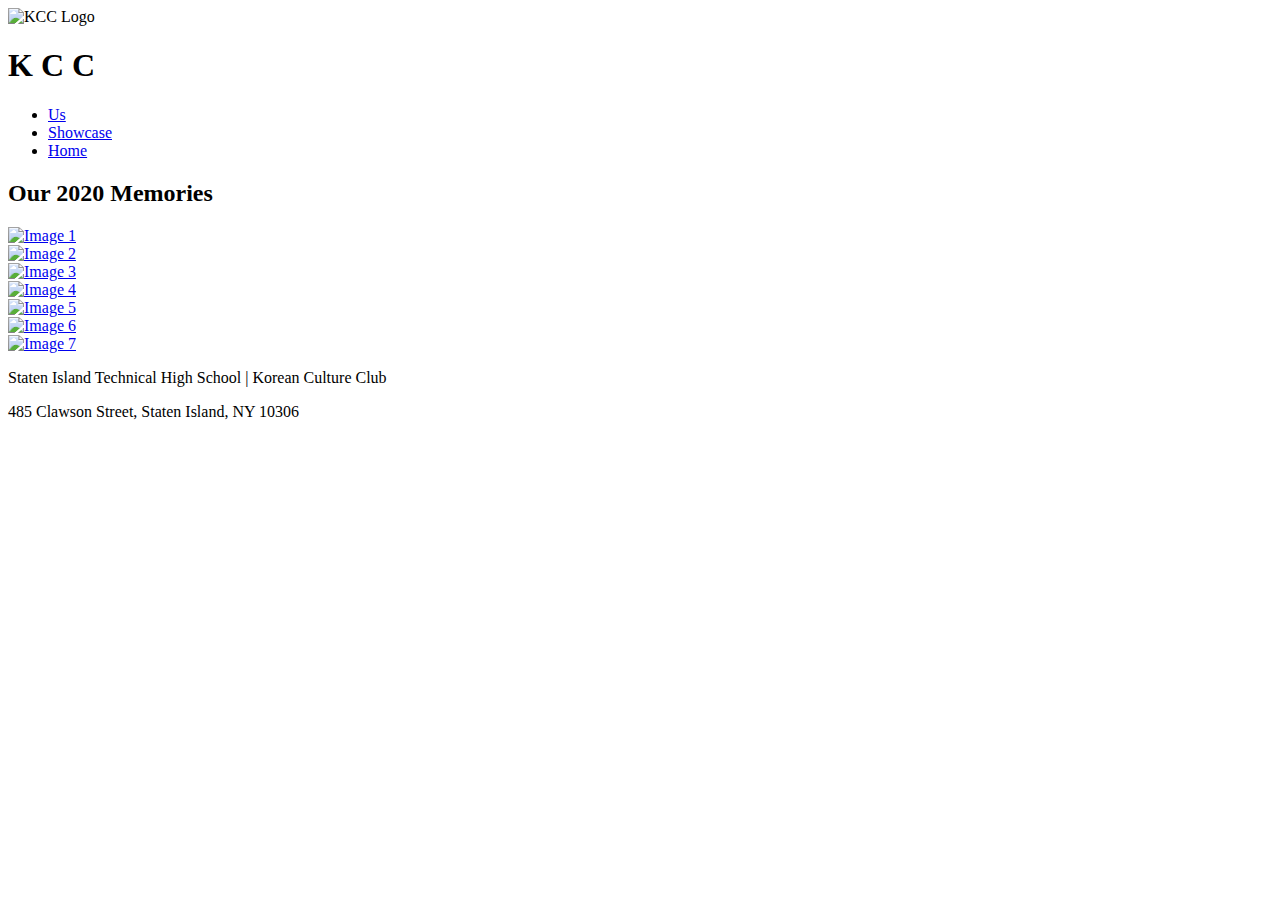
==== showcase.html @ cf532342 "Add files via upload" ====
<!DOCTYPE html>

<html lang="en">

  <head>
    <meta charset="utf-8">
    <meta name="description" content="KCC — the Korean Culture Club of Staten Island Technical High School.">
    <meta name="viewport" content="width=device-width">
    <meta name="author" content="Alvin Xiao">
    <title>KCC | Showcase</title>
    <link rel="stylesheet" href="./css/style.css">
    <link href='https://fonts.googleapis.com/css?family=Merriweather' rel='stylesheet'>
    <link href='https://fonts.googleapis.com/css?family=Roboto' rel='stylesheet'>
  </head>

  <body>

    <header>
      <div class="container1">
        <div class="logo">
          <img src="img\logo.jpg" alt="KCC Logo" width="240" height="165">
        </div>
        <div class="logo">
          <h1 id="logo-title">K C C<h1>
        </div>
      </div>
      <nav class="container">
        <ul>
          <li><a href="us.html">Us</a></li>
          <li><a href="showcase.html"><span class="current">Showcase</span></a></li>
          <li><a href="index.html">Home</a></li>
        </ul>
      </nav>
    </header>

    <section class="container">
      <h2 class="line">Our 2020 Memories</h2>
    </section>

    <div class="container">
      <div class="gallery">
        <div class="img img1">
          <a href="img\dance1.JPG" target="_blank"><img src="img\dance1.JPG" alt="Image 1"></a>
        </div>
        <div class="img img2">
          <a href="img\dance2.JPG" target="_blank"><img src="img\dance2.JPG" alt="Image 2"></a>
        </div>
        <div class="img img3">
          <a href="img\dance3.JPG" target="_blank"><img src="img\dance3.JPG" alt="Image 3"></a>
        </div>
        <div class="img img4">
          <a href="img\dance4.JPG" target="_blank"><img src="img\dance4.JPG" alt="Image 4"></a>
        </div>
        <div class="img img5">
          <a href="img\dance5.JPG" target="_blank"><img src="img\dance5.JPG" alt="Image 5"></a>
        </div>
        <div class="img img6">
          <a href="img\dance6.JPG" target="_blank"><img src="img\dance6.JPG" alt="Image 6"></a>
        </div>
        <div class="img zoom img7">
          <a href="img\clubpic.jpg" target="_blank"><img src="img\clubpic.jpg" alt="Image 7"></a>
        </div>
      </div>
    </div>

    <footer>
      <p>Staten Island Technical High School | Korean Culture Club</p>
      <p>485 Clawson Street, Staten Island, NY 10306</p>
    </footer>
  </body>

</html>
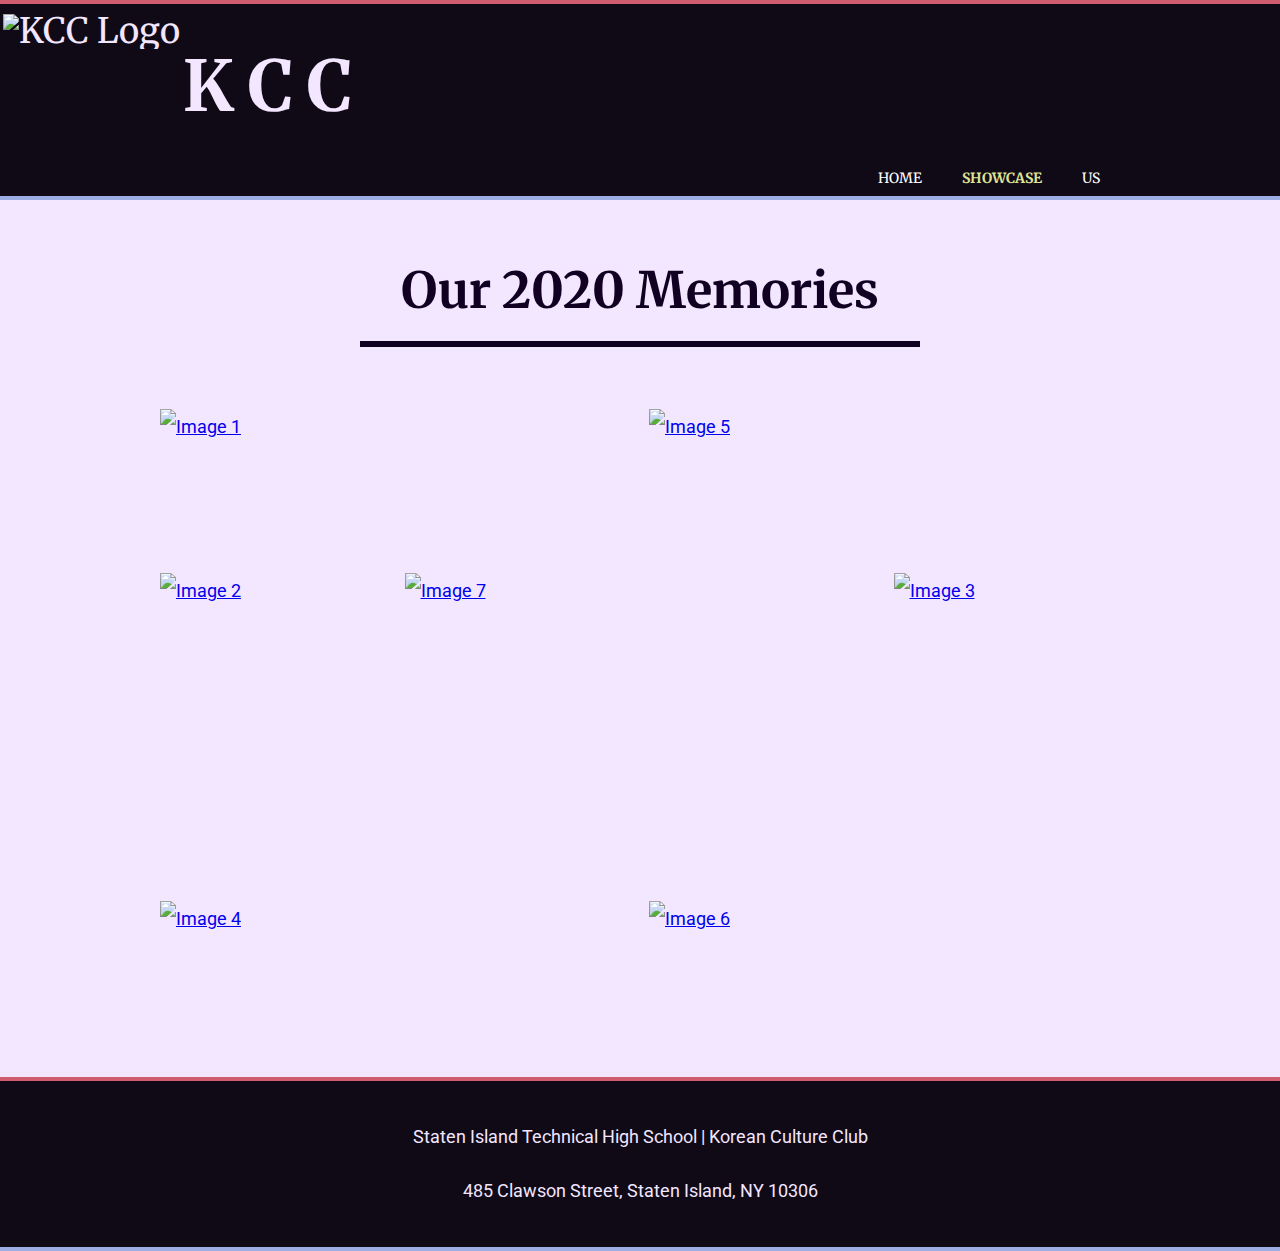
==== commit e8f3a0e2: "Update showcase.html" ====
--- a/showcase.html
+++ b/showcase.html
@@ -8,7 +8,7 @@
     <meta name="viewport" content="width=device-width">
     <meta name="author" content="Alvin Xiao">
     <title>KCC | Showcase</title>
-    <link rel="stylesheet" href="./css/style.css">
+    <link rel="stylesheet" type="text/css" href="style.css"">
     <link href='https://fonts.googleapis.com/css?family=Merriweather' rel='stylesheet'>
     <link href='https://fonts.googleapis.com/css?family=Roboto' rel='stylesheet'>
   </head>
--- a/style.css
+++ b/style.css
@@ -0,0 +1,225 @@
+body{
+  color: #102;
+  font-size: 18px;
+  font-family: 'Roboto', Georgia, serif;
+  line-height: 2;
+  padding: 0;
+  margin: 0;
+  background-color: #f3e6ff
+}
+
+.container{
+  width: 75%;
+  margin: auto;
+  overflow: hidden
+}
+
+/*Header */
+header{
+  font-family: 'Merriweather', Georgia, serif;
+  color: #f3e6ff;
+  background-color: #100a16;
+  padding-top: 0;
+  min-height: 20px;
+  border-top: #d05c6f 4.5px solid;
+  border-bottom: #9daee5 4.5px solid;
+  line-height: 1
+}
+
+header a{
+  color: #fff;
+  text-decoration: none;
+  text-transform: uppercase;
+  font-size: 14px
+}
+
+header ul{
+  margin: 0;
+  padding: 0
+}
+
+header li{
+  float: right;
+  display: inline;
+  padding: 0 20px 10px 20px
+}
+
+.logo{
+  font-size: 35px;
+  float: left;
+  margin-left: 3px;
+  display: inline
+}
+
+.logo img{
+  padding-top: 10px;
+}
+
+.logo h1{
+  padding-top: 0px
+}
+
+.current{
+  font-weight: bold;
+  color: #dfe294
+}
+
+header a:hover{
+  font-weight: bold;
+  color: #dfe294
+}
+
+/* Showcase */
+
+#showcase{
+  background-image: url('../img/showcase.jpg');
+  background-repeat: no-repeat;
+  background-size: cover;
+  background-position: center;
+  padding: 215px;
+  border-bottom: #d05c6f 4.5px solid
+}
+
+h2{
+  font-size: 50px;
+  font-family: 'Merriweather';
+  text-align: center
+}
+
+/* Not Sure
+.layout1{
+  background-color: #dfe294;
+  padding: 100px 0 100px 50px;
+  border-top: #9daee5 4.5px solid;
+  border-bottom: #d05c6f 4.5px solid
+}
+
+.layout2{
+  background-color: #aea1cf;
+  padding: 100px 50px 100px 0;
+  text-align: right;
+  display: inline
+}
+*/
+
+/* Gallery */
+
+.line{
+  border-bottom: #102 6px solid;
+  margin-left: 200px;
+  margin-right: 200px
+}
+
+.gallery{
+  display: grid;
+  grid-template-columns: repeat(8, 1fr);
+  grid-template-rows: repeat(8, 5vw);
+  grid-gap: 1em;
+  margin-top: 20px;
+}
+
+.gallery img{
+  width: 100%;
+  height: 100%;
+  object-fit: cover;
+}
+
+.img1{
+  grid-column: 1/5;
+  grid-row: 1/3
+}
+
+.img2{
+  grid-column: 1/3;
+  grid-row: 3/7
+}
+
+
+.img3{
+  grid-column: 7/9;
+  grid-row: 3/7
+}
+
+.img4{
+  grid-column: 1/5;
+  grid-row: 7/9
+}
+
+.img5{
+  grid-column: 5/9;
+  grid-row: 1/3
+}
+
+.img6{
+  grid-column: 5/9;
+  grid-row: 7/9
+}
+
+.img7{
+  grid-column: 3/7;
+  grid-row: 3/7
+}
+
+.zoom{
+  transition: transform .2s;
+  display: inline;
+}
+
+.zoom:hover{
+  -ms-transform: scale(1.5);
+  -webkit-transform: scale(1.5);
+  transform: scale(1.5)
+}
+
+#boxes{
+  margin-top: 20px;
+}
+
+.box{
+  float: left;
+  width: 33.3%;
+  text-align: center;
+  line-height: 20px;
+  background-color: #dde08e;
+  padding-top: 30px;
+  padding-bottom: 20px
+}
+
+.box2{
+  float: left;
+  width: 33.3%;
+  text-align: center;
+  line-height: 20px;
+  background-color: #d7cdf2;
+  padding-top: 30px;
+  padding-bottom: 20px
+}
+
+.box img{
+  max-width: 200px;
+  border-radius: 50%;
+}
+
+.box2 img{
+  max-width: 200px;
+  border-radius: 50%
+}
+
+
+#thanks{
+  float: left;
+  margin-left: 10%;
+  width: 36%;
+  padding: 30px 0 30px 30px
+}
+
+footer{
+  color: #f3e6ff;
+  background-color: #100a16;
+  padding: 20px;
+  border-bottom: #9daee5 4.5px solid;
+  border-top: #d05c6f 4.5px solid;
+  text-align: center;
+  margin-top: 30px;
+  clear:both
+}
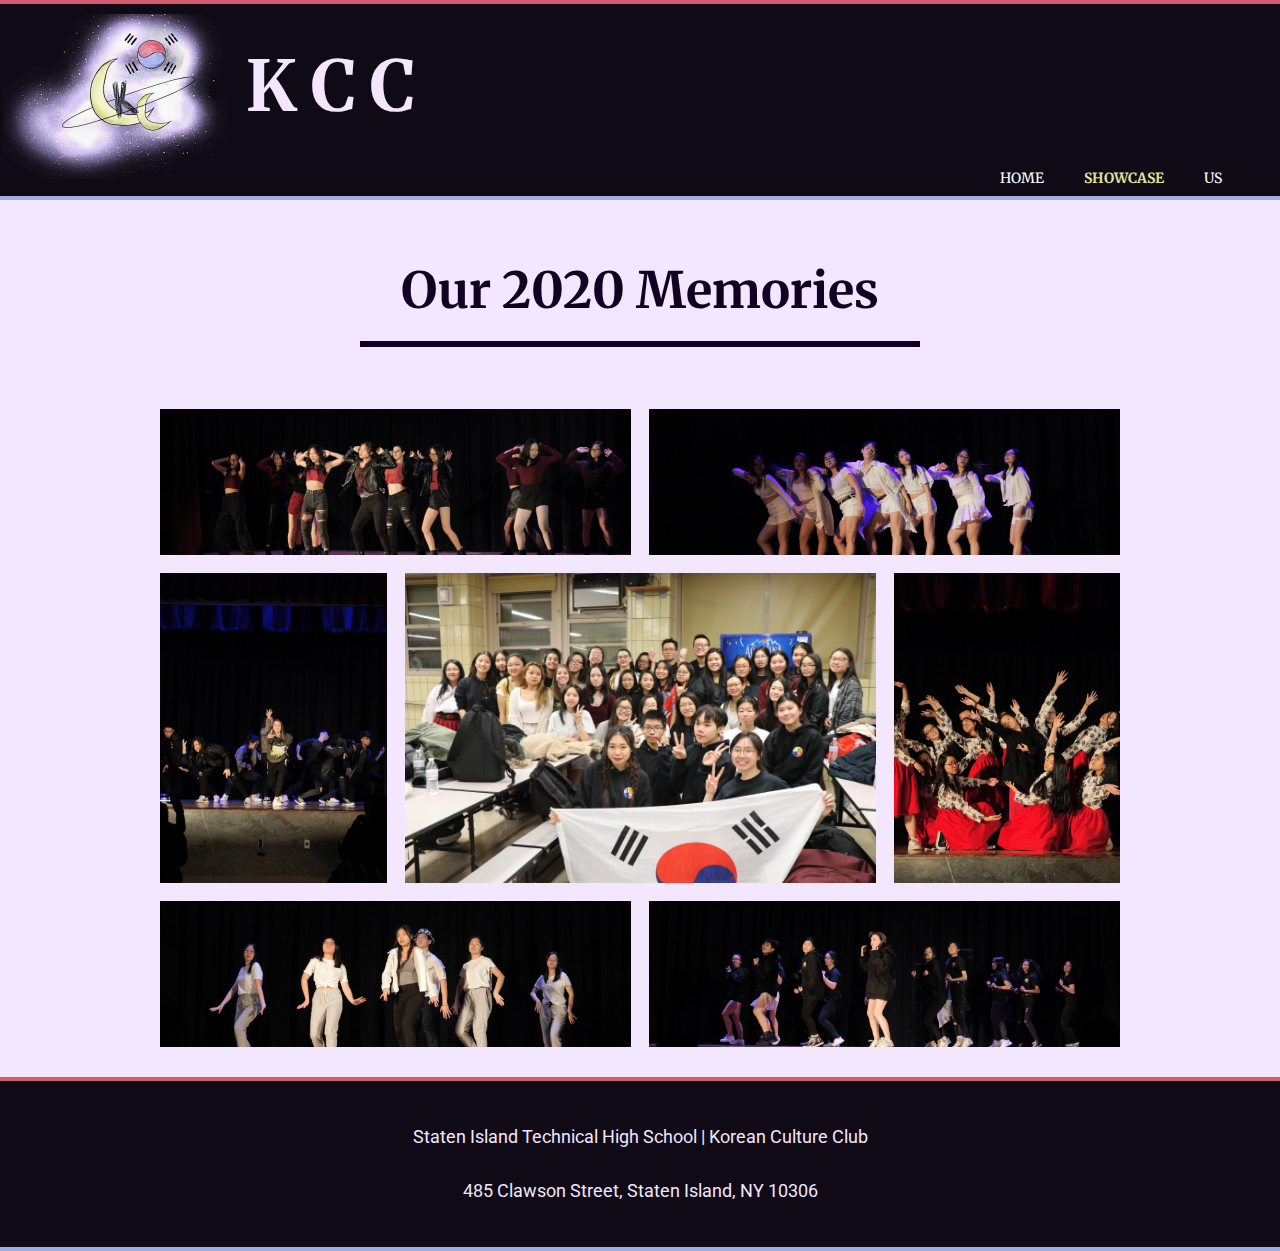
==== commit 6d62347b: "Update showcase.html" ====
--- a/showcase.html
+++ b/showcase.html
@@ -18,7 +18,7 @@
     <header>
       <div class="container1">
         <div class="logo">
-          <img src="img\logo.jpg" alt="KCC Logo" width="240" height="165">
+          <img src="logo.jpg" alt="KCC Logo" width="240" height="165">
         </div>
         <div class="logo">
           <h1 id="logo-title">K C C<h1>
@@ -40,25 +40,25 @@
     <div class="container">
       <div class="gallery">
         <div class="img img1">
-          <a href="img\dance1.JPG" target="_blank"><img src="img\dance1.JPG" alt="Image 1"></a>
+          <a href="dance1.JPG" target="_blank"><img src="dance1.JPG" alt="Image 1"></a>
         </div>
         <div class="img img2">
-          <a href="img\dance2.JPG" target="_blank"><img src="img\dance2.JPG" alt="Image 2"></a>
+          <a href="dance2.JPG" target="_blank"><img src="dance2.JPG" alt="Image 2"></a>
         </div>
         <div class="img img3">
-          <a href="img\dance3.JPG" target="_blank"><img src="img\dance3.JPG" alt="Image 3"></a>
+          <a href="dance3.JPG" target="_blank"><img src="dance3.JPG" alt="Image 3"></a>
         </div>
         <div class="img img4">
-          <a href="img\dance4.JPG" target="_blank"><img src="img\dance4.JPG" alt="Image 4"></a>
+          <a href="dance4.JPG" target="_blank"><img src="dance4.JPG" alt="Image 4"></a>
         </div>
         <div class="img img5">
-          <a href="img\dance5.JPG" target="_blank"><img src="img\dance5.JPG" alt="Image 5"></a>
+          <a href="dance5.JPG" target="_blank"><img src="dance5.JPG" alt="Image 5"></a>
         </div>
         <div class="img img6">
-          <a href="img\dance6.JPG" target="_blank"><img src="img\dance6.JPG" alt="Image 6"></a>
+          <a href="dance6.JPG" target="_blank"><img src="dance6.JPG" alt="Image 6"></a>
         </div>
         <div class="img zoom img7">
-          <a href="img\clubpic.jpg" target="_blank"><img src="img\clubpic.jpg" alt="Image 7"></a>
+          <a href="clubpic.jpg" target="_blank"><img src="clubpic.jpg" alt="Image 7"></a>
         </div>
       </div>
     </div>
--- a/style.css
+++ b/style.css
@@ -72,7 +72,7 @@
 /* Showcase */
 
 #showcase{
-  background-image: url('../img/showcase.jpg');
+  background-image: url('showcase.jpg');
   background-repeat: no-repeat;
   background-size: cover;
   background-position: center;
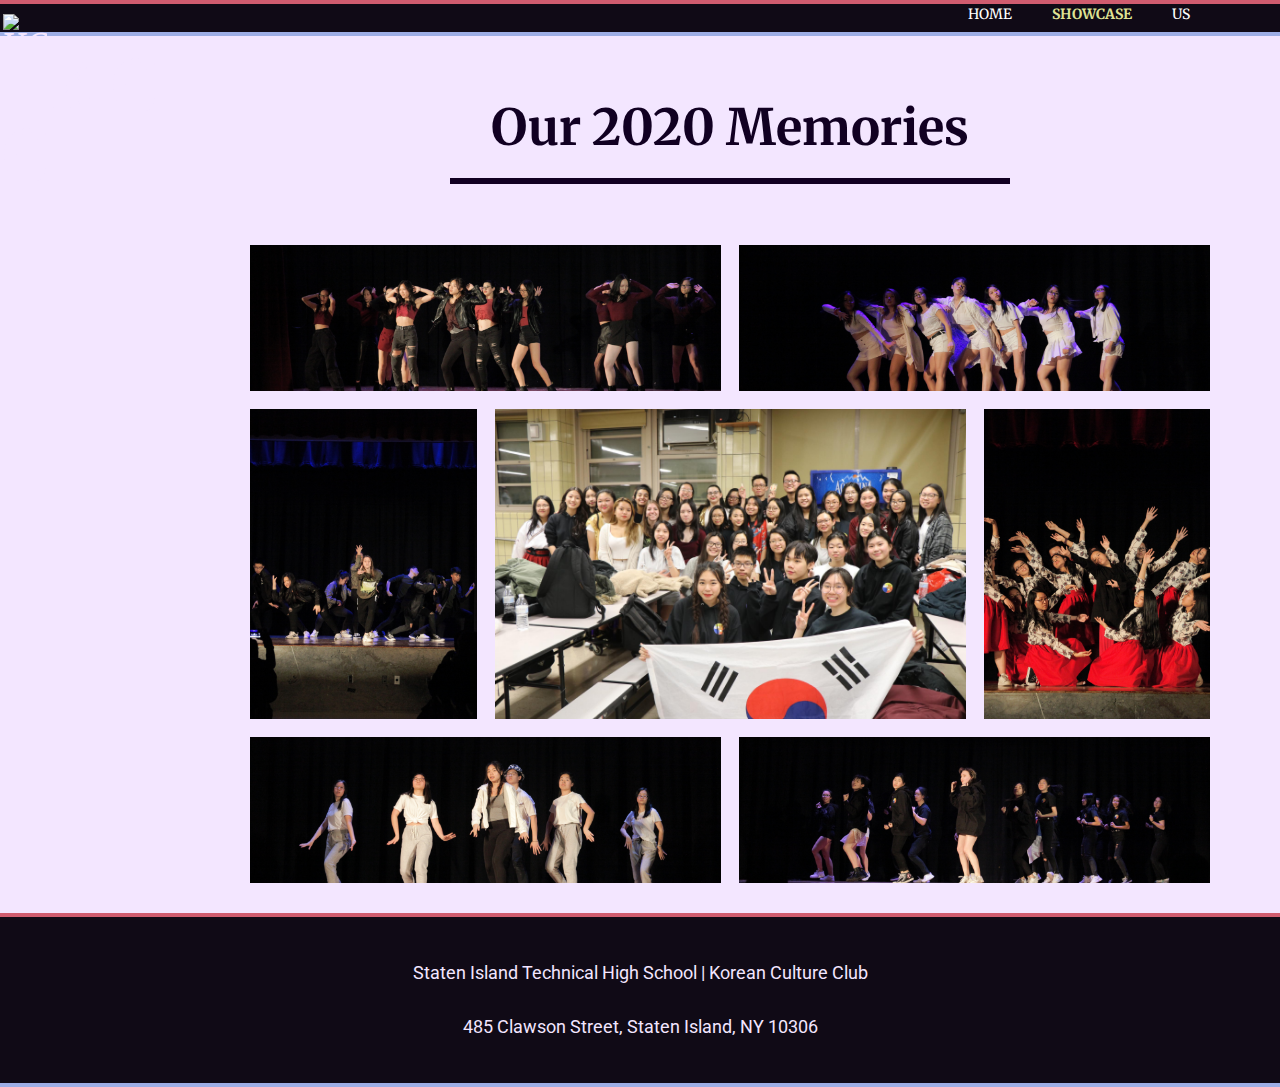
==== commit e215d6ac: "Update showcase.html" ====
--- a/showcase.html
+++ b/showcase.html
@@ -5,7 +5,7 @@
   <head>
     <meta charset="utf-8">
     <meta name="description" content="KCC — the Korean Culture Club of Staten Island Technical High School.">
-    <meta name="viewport" content="width=device-width">
+    <meta name="viewport" content="width=device-width, initial-scale=1.0">
     <meta name="author" content="Alvin Xiao">
     <title>KCC | Showcase</title>
     <link rel="stylesheet" type="text/css" href="style.css"">
@@ -16,13 +16,9 @@
   <body>
 
     <header>
-      <div class="container1">
-        <div class="logo">
-          <img src="logo.jpg" alt="KCC Logo" width="240" height="165">
-        </div>
-        <div class="logo">
-          <h1 id="logo-title">K C C<h1>
-        </div>
+      <div class="logo">
+        <img src="img\logo.jpg" alt="KCC Logo">
+        <h1 id="logo-title">K C C<h1>
       </div>
       <nav class="container">
         <ul>
--- a/style.css
+++ b/style.css
@@ -53,11 +53,31 @@
 
 .logo img{
   padding-top: 10px;
+  width: 25%;
+  float: left
 }
 
 .logo h1{
-  padding-top: 0px
-}
+  position: relative
+}
+
+/*
+@media screen and (max-width: 800px){
+  .logo img{
+    width:100%
+  }
+  .logo h1{
+    text-align: center
+  }
+  header nav{
+    width:100%
+  }
+  header ul{
+    text-align: center;
+    position: relative;
+    display: inline-block
+  }
+*/
 
 .current{
   font-weight: bold;
@@ -85,22 +105,6 @@
   font-family: 'Merriweather';
   text-align: center
 }
-
-/* Not Sure
-.layout1{
-  background-color: #dfe294;
-  padding: 100px 0 100px 50px;
-  border-top: #9daee5 4.5px solid;
-  border-bottom: #d05c6f 4.5px solid
-}
-
-.layout2{
-  background-color: #aea1cf;
-  padding: 100px 50px 100px 0;
-  text-align: right;
-  display: inline
-}
-*/
 
 /* Gallery */
 
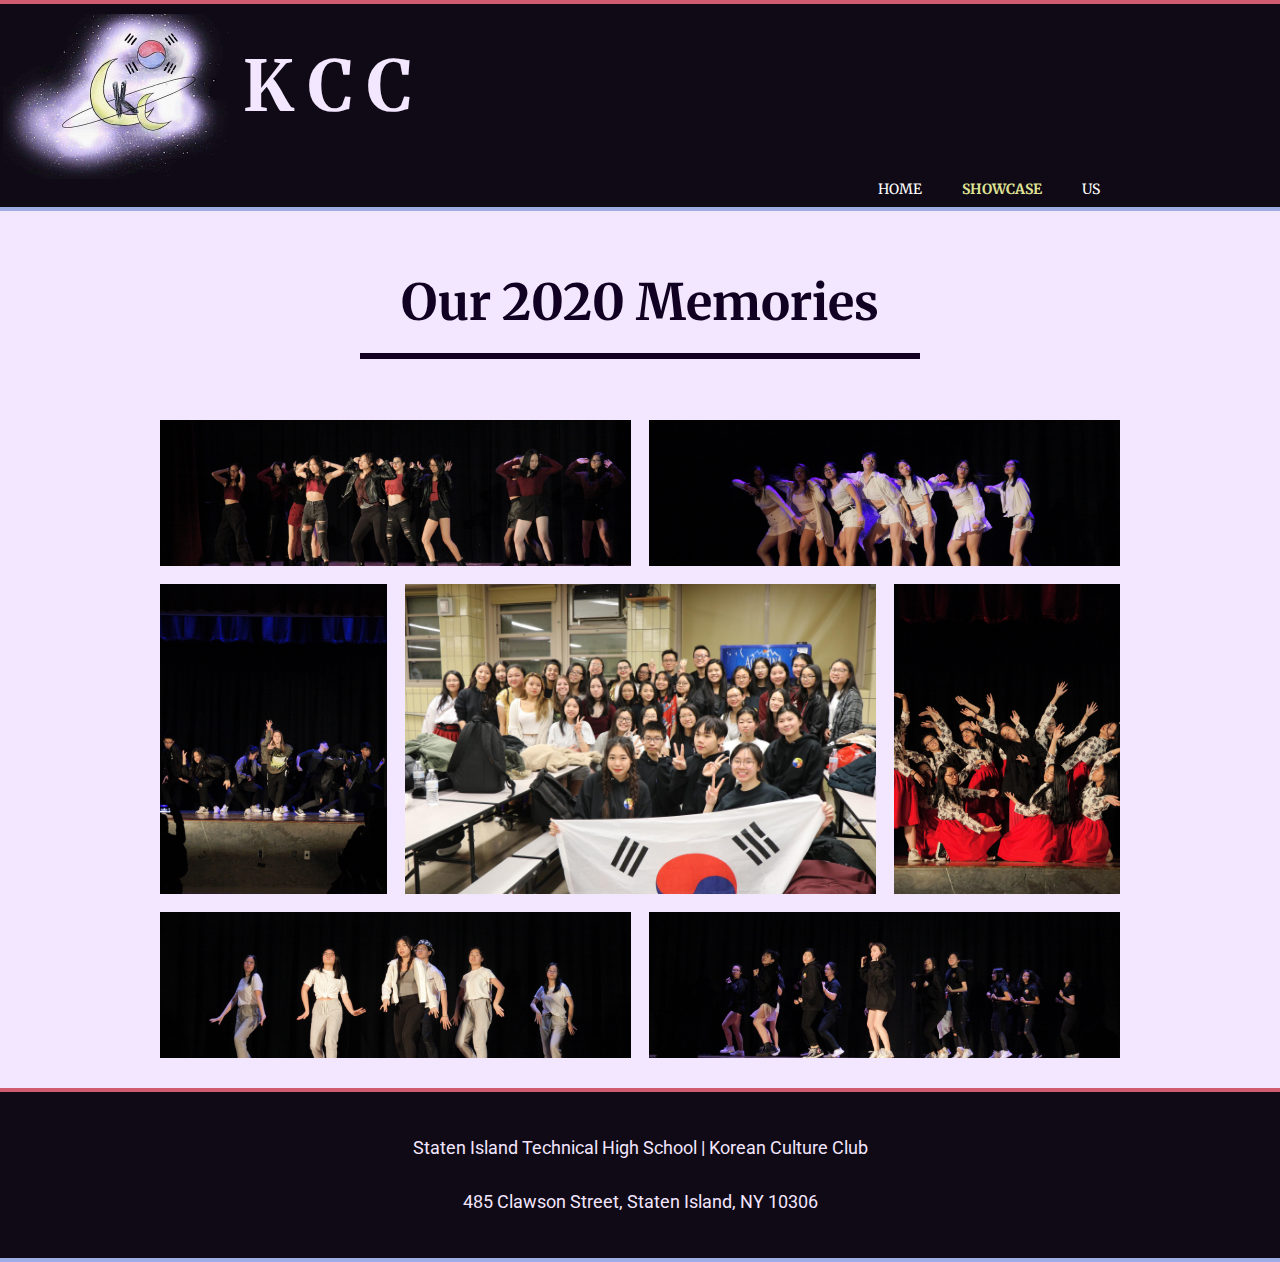
==== commit eef00685: "Update showcase.html" ====
--- a/showcase.html
+++ b/showcase.html
@@ -17,7 +17,7 @@
 
     <header>
       <div class="logo">
-        <img src="img\logo.jpg" alt="KCC Logo">
+        <img src="logo.jpg" alt="KCC Logo">
         <h1 id="logo-title">K C C<h1>
       </div>
       <nav class="container">
